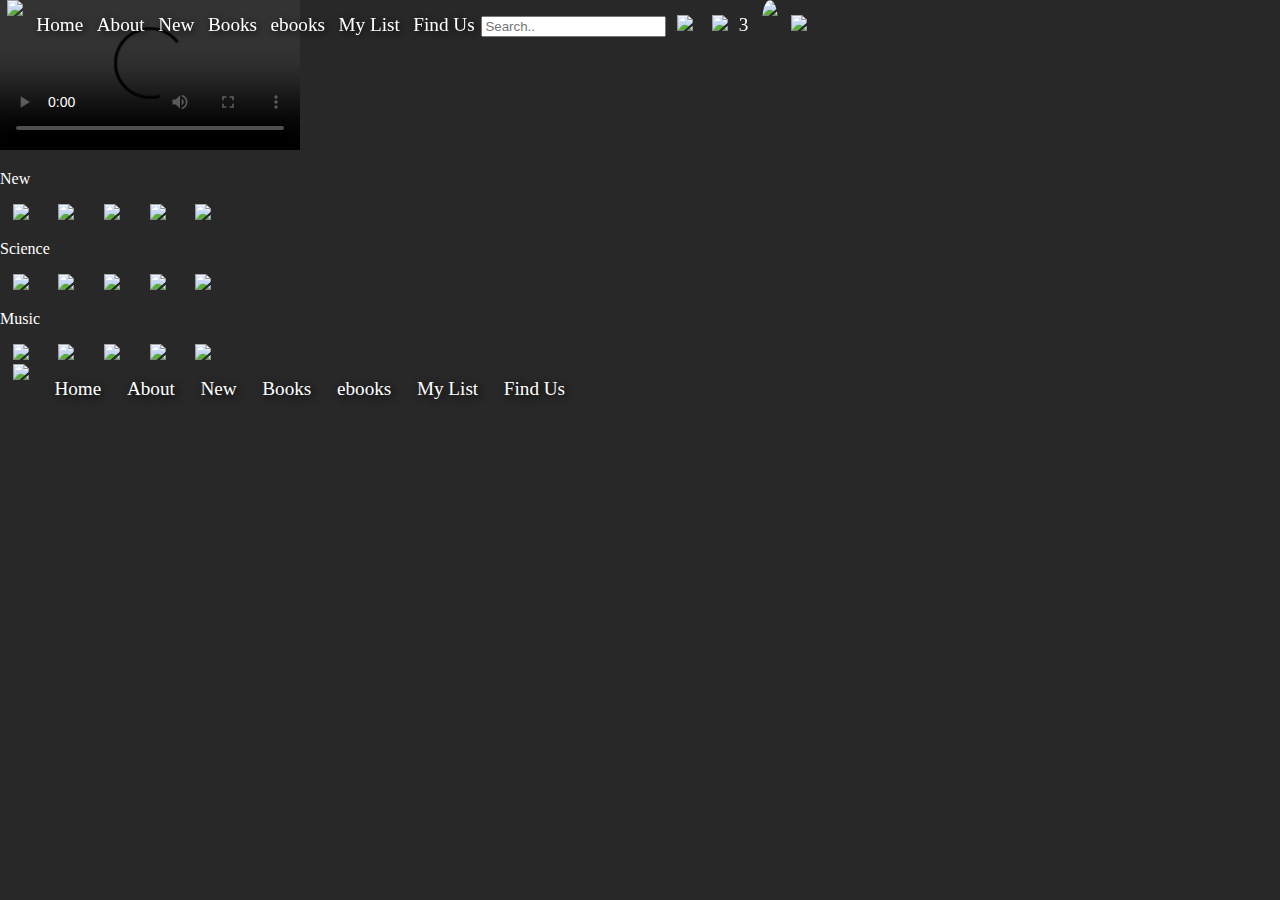
==== index.html @ 7fe33a32 "Added Read Me" ====
<!DOCTYPE html>
<html lang="en" dir="ltr">
  <head>
    <meta charset="utf-8">
    <!-- Adds logo shown to browser tab -->
    <link rel="shortcut icon" href="D:\Course\NICF - Frontend\Assignment 2\Assets\favicon.ico" />
    <!-- Changes the title to "Silent Library" on browser tab -->
    <link rel="stylesheet" href="Styles.css">
    <title>Silent Library</title>
  </head>
  <body class="main-body">
    <div class="main-header">
      <div class="pinning-header-container" style="top: 0px; position: relative; background: transparent;">
        <navbar class="main-header" role="navigation">
          <!-- Include Logo in NavBar -->
          <img class="header-tabs" src="D:\Course\NICF - Frontend\Assignment 2\Assets\SL_Logo.png" height = 50vh>
          <!-- Adds all the link tag -->
          <a class="header-tabs" href="#">Home</a>
          <a class="header-tabs" href="/about">About</a>
          <a class="header-tabs" href="/browse">New</a>
          <a class="header-tabs" href="/browse">Books</a>
          <a class="header-tabs" href="/browse">ebooks</a>
          <a class="header-tabs" href="/browse/my-list">My List</a>
          <a class="header-tabs" href="/browse/my-list">Find Us</a>
          <!-- Create search bar -->
          <searchbar class="search-container">
            <form action="/browse">
              <input type="text" name="search" placeholder="Search..">
              <button class ="search-button"><img src="D:\Course\NICF - Frontend\Assignment 2\Assets\search-interface-symbol.png" type="submit" height = 30vh></button>
            </form>
          </searchbar>
          <!-- notification alert -->
          <noti href="#" class="notification header-tabs">
            <button  class="notification-bell" type="button" ><img src="D:\Course\NICF - Frontend\Assignment 2\Assets\bell.png" height = 30vh></button>
            <span class="badge">3</span>
          </noti>
          <!-- Create Profile Display -->
          <img class="header-tabs profile-logo" src="D:\Course\NICF - Frontend\Assignment 2\Assets\Admin_Logo.png" height = 50vh>
          <!-- Create Dropdown list -->
          <div class="dropdown">
            <button class ="dropdown-button" type="button" ><img src="D:\Course\NICF - Frontend\Assignment 2\Assets\down-arrow.png" height = 20vh></button>
            <div class="dropdown-content">
              <p>Hello World!</p>
            </div>
          </div>
        </navbar>
      </div>
    </div>
    <events>
      <video height=20% controls autoplay>
        <source src="D:\Course\NICF - Frontend\Assignment 2\Assets\Let's Read Together.mp4" type="video/mp4">
        <!-- <source src="D:\Course\NICF - Frontend\Assignment 2\Assets\Geek the Library Event.mp4" type="video/mp4"> -->
      </video>
    </events>
    <book>
      <p>New</p>
      <div>
        <div>
          <img class="book-profile" src="D:\Course\NICF - Frontend\Assignment 2\Assets\books\College Physics.jpg" height = 200vh>
          <img class="book-profile" src="D:\Course\NICF - Frontend\Assignment 2\Assets\books\College Physics.jpg" height = 200vh>
          <img class="book-profile" src="D:\Course\NICF - Frontend\Assignment 2\Assets\books\College Physics.jpg" height = 200vh>
          <img class="book-profile" src="D:\Course\NICF - Frontend\Assignment 2\Assets\books\College Physics.jpg" height = 200vh>
          <img class="book-profile" src="D:\Course\NICF - Frontend\Assignment 2\Assets\books\College Physics.jpg" height = 200vh>
        </div>
      </div>
      <p>Science</p>
      <div>
        <div>
          <img class="book-profile" src="D:\Course\NICF - Frontend\Assignment 2\Assets\books\College Physics.jpg" height = 200vh>
          <img class="book-profile" src="D:\Course\NICF - Frontend\Assignment 2\Assets\books\College Physics.jpg" height = 200vh>
          <img class="book-profile" src="D:\Course\NICF - Frontend\Assignment 2\Assets\books\College Physics.jpg" height = 200vh>
          <img class="book-profile" src="D:\Course\NICF - Frontend\Assignment 2\Assets\books\College Physics.jpg" height = 200vh>
          <img class="book-profile" src="D:\Course\NICF - Frontend\Assignment 2\Assets\books\College Physics.jpg" height = 200vh>
        </div>
      </div>
      <p>Music</p>
      <div>
        <div>
          <img class="book-profile" src="D:\Course\NICF - Frontend\Assignment 2\Assets\books\College Physics.jpg" height = 200vh>
          <img class="book-profile" src="D:\Course\NICF - Frontend\Assignment 2\Assets\books\College Physics.jpg" height = 200vh>
          <img class="book-profile" src="D:\Course\NICF - Frontend\Assignment 2\Assets\books\College Physics.jpg" height = 200vh>
          <img class="book-profile" src="D:\Course\NICF - Frontend\Assignment 2\Assets\books\College Physics.jpg" height = 200vh>
          <img class="book-profile" src="D:\Course\NICF - Frontend\Assignment 2\Assets\books\College Physics.jpg" height = 200vh>
        </div>
      </div>
    </book>
    <footer>
      <navbar class="main-header" role="navigation">
        <!-- Include Logo in NavBar -->
        <img class="header-tabs" src="D:\Course\NICF - Frontend\Assignment 2\Assets\SL_Logo.png" height = 50vh>
        <a class="header-tabs" href="#">Home</a>
        <a class="header-tabs" href="/about">About</a>
        <a class="header-tabs" href="/browse">New</a>
        <a class="header-tabs" href="/browse">Books</a>
        <a class="header-tabs" href="/browse">ebooks</a>
        <a class="header-tabs" href="/browse/my-list">My List</a>
        <a class="header-tabs" href="/browse/my-list">Find Us</a>
    </footer>
  </body>
</html>
---- Styles.css ----
/* Main Body */
.main-body {
  color: #fff!important;
  background: rgba(40, 40, 40, 1)!important;
  margin: 0px;
}
#main {margin-left: 120px}
/* Remove margins from "page content" on small screens */
@media only screen and (max-width: 600px) {#main {margin-left: 0}}
.main-body-div {
  color: #fff!important;
  background: rgba(40, 40, 40, 1)!important;
  z-index: 1;

}
/* Header Nav bar */
.main-header {
    align-items: center;
    display: flex;
    font-size: 1.2rem;
    padding-right: 0 4%;
    position: relative;
    transition: background-color .4s;
    top: 0;
    z-index: 1;
}
.pinning-header-container {
  height: 0px;
  left: 0;
  position: relative;
  flex-direction: row;
  right: 0;
  top: 0;
  z-index: 1;
}
/* need fixing */
a{
  text-shadow: 2px 2px 8px #000000
}
/* Adjust the style for navigation text */
.header-tabs{
  text-decoration: none; /*removes the underline and default colour*/
  white-space: nowrap; /*Prevents the text from stacking*/
  color: white; /*changes the colour to white*/
  padding: 0 1%;
  z-index: 1;
}
/* For Search bar */
.search-container {
  white-space: nowrap; /*Prevents the element from stacking*/
}
input [type=text]{
  border: 1px solid grey;
  border-radius: 20px;
}
.search-button {
  background-color: transparent;
  border: 0px;
}
/* notification bell */
.notification-bell{
  background-color: transparent;
  border: 0px;
}
/* For Dropdown Menu */
.dropdown {
  /* position: relative; */
  display: inline-block;
  right: 0;
}
.dropdown-content {
  display: none;
  position: absolute;
  right: 0;
  background-color: #f9f9f9;
  min-width: 160px;
  box-shadow: 0px 8px 16px 0px rgba(0,0,0,0.2);
  padding: 12px 16px;
  z-index: 1;
}
.dropdown-button{
  background-color: transparent;
  border: 0px;
}
.dropdown:hover .dropdown-content {
  display: block;
}

/* Profile Logo */
.profile-logo{
  border-radius: 50%
}
/* book */
.book-profile {
  padding-left: 1%;
  padding-right: 1%;
}
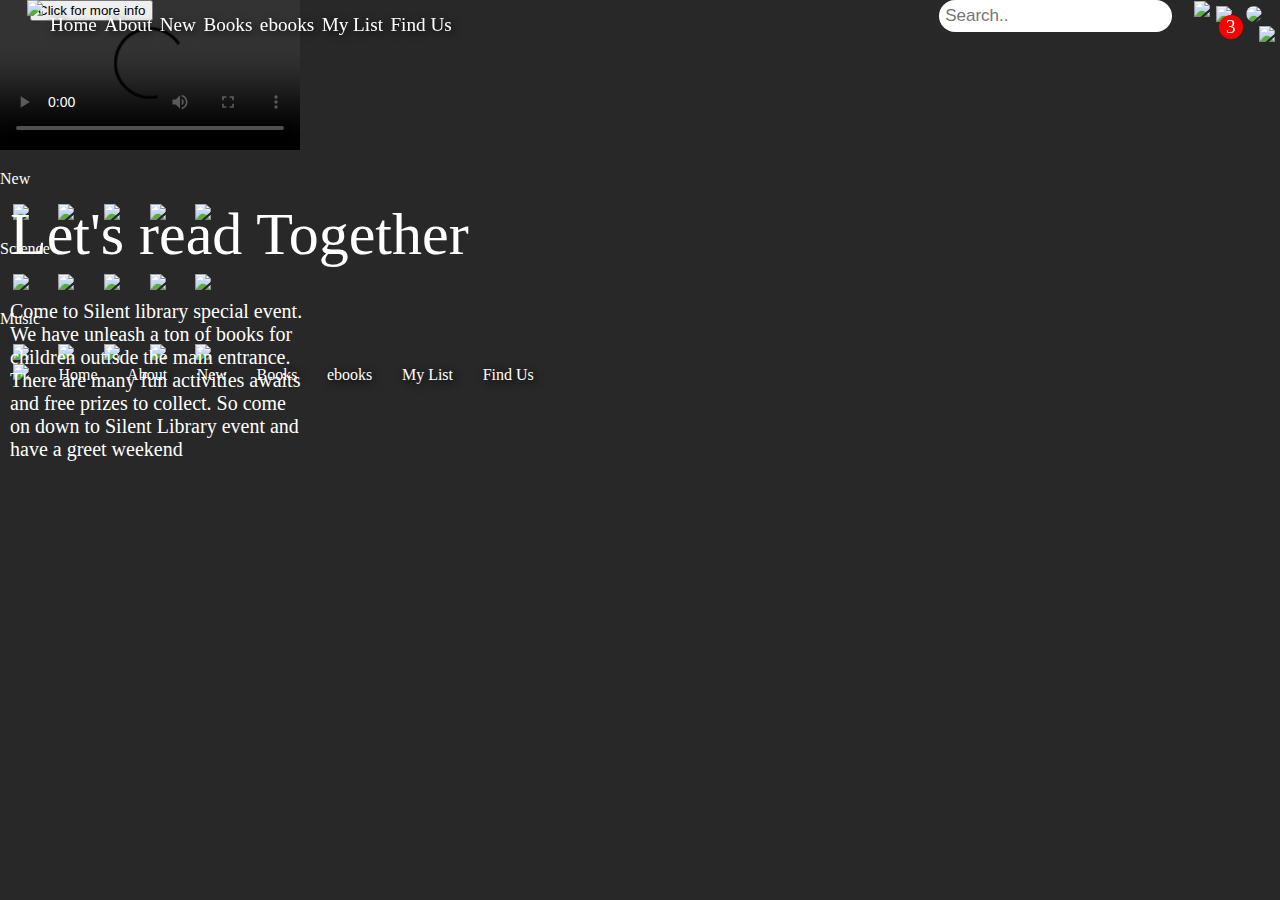
==== commit d0491305: "Fixed issues" ====
--- a/index.html
+++ b/index.html
@@ -8,50 +8,90 @@
     <link rel="stylesheet" href="Styles.css">
     <title>Silent Library</title>
   </head>
+
+<!-- ~~~~~~~~~~~~~~~~~~~~~~~~~~~~~~~~~~~~~~~~~~~~~~~~~~~~~~~~~~~~~~~~~~~~~~~~~~~~~~~~ -->
+
   <body class="main-body">
-    <div class="main-header">
-      <div class="pinning-header-container" style="top: 0px; position: relative; background: transparent;">
+
+    <!-- redundency div container -->
+    <div class="main-header"> <!-- Adjust the colour of fonts and general settings of divs in thsi class-->
+      <div class="pinning-header-container"> <!-- makes the nav bar overlay other divs-->
+
+<!-- ~~~~~~~~~~~~~~~~~~~~~~~~~~~~~~~~~~~~~~~~~~~~~~~~~~~~~~~~~~~~~~~~~~~~~~~~~~~~~~~~ -->
+
+        <!-- Navigation Bar: Where all the links will direct to relevant pages -->
         <navbar class="main-header" role="navigation">
-          <!-- Include Logo in NavBar -->
-          <img class="header-tabs" src="D:\Course\NICF - Frontend\Assignment 2\Assets\SL_Logo.png" height = 50vh>
-          <!-- Adds all the link tag -->
-          <a class="header-tabs" href="#">Home</a>
-          <a class="header-tabs" href="/about">About</a>
-          <a class="header-tabs" href="/browse">New</a>
-          <a class="header-tabs" href="/browse">Books</a>
-          <a class="header-tabs" href="/browse">ebooks</a>
-          <a class="header-tabs" href="/browse/my-list">My List</a>
-          <a class="header-tabs" href="/browse/my-list">Find Us</a>
-          <!-- Create search bar -->
-          <searchbar class="search-container">
-            <form action="/browse">
-              <input type="text" name="search" placeholder="Search..">
-              <button class ="search-button"><img src="D:\Course\NICF - Frontend\Assignment 2\Assets\search-interface-symbol.png" type="submit" height = 30vh></button>
-            </form>
-          </searchbar>
-          <!-- notification alert -->
-          <noti href="#" class="notification header-tabs">
-            <button  class="notification-bell" type="button" ><img src="D:\Course\NICF - Frontend\Assignment 2\Assets\bell.png" height = 30vh></button>
-            <span class="badge">3</span>
-          </noti>
-          <!-- Create Profile Display -->
-          <img class="header-tabs profile-logo" src="D:\Course\NICF - Frontend\Assignment 2\Assets\Admin_Logo.png" height = 50vh>
-          <!-- Create Dropdown list -->
-          <div class="dropdown">
-            <button class ="dropdown-button" type="button" ><img src="D:\Course\NICF - Frontend\Assignment 2\Assets\down-arrow.png" height = 20vh></button>
-            <div class="dropdown-content">
-              <p>Hello World!</p>
-            </div>
-          </div>
+
+          <!-- Seperates the profile on the right  -->
+          <leftbar class="main-header">
+            <!-- Include Logo in NavBar -->
+            <img class="header-tabs" src="D:\Course\NICF - Frontend\Assignment 2\Assets\SL_Logo.png" height = 50vh>
+            <!-- Adds all the link tag -->
+            <a class="header-tabs" href="#">Home</a>
+            <a class="header-tabs" href="/about">About</a>
+            <a class="header-tabs" href="/browse">New</a>
+            <a class="header-tabs" href="/browse">Books</a>
+            <a class="header-tabs" href="/browse">ebooks</a>
+            <a class="header-tabs" href="/browse/my-list">My List</a>
+            <a class="header-tabs" href="/browse/my-list">Find Us</a>
+          </leftbar>
+
+          <!-- Seperates from the Links on the left -->
+          <rightbar class="main-header">
+            <!-- Create search bar -->
+            <searchbar class="search-container">
+              <form action="/browse">
+                <input type="text" name="search" placeholder="Search..">
+                <button class ="search-button"><img src="D:\Course\NICF - Frontend\Assignment 2\Assets\search-interface-symbol.png" type="submit" height = 30vh></button>
+              </form>
+            </searchbar>
+            <!-- notification alert -->
+            <noti href="#" class="notification header-tabs">
+              <button  class="notification-bell" type="button" ><img src="D:\Course\NICF - Frontend\Assignment 2\Assets\bell.png" height = 30vh></button>
+              <span class="badge">3</span>
+            </noti>
+            <!-- Create Profile Display -->
+            <profi class="header-tabs profile-logo">
+              <img class="header-tabs profile-logo" src="D:\Course\NICF - Frontend\Assignment 2\Assets\Admin_Logo.png" height = 40vh>
+              <!-- Create Dropdown list -->
+              <div class="dropdown">
+                <button class ="dropdown-button" type="button" ><img src="D:\Course\NICF - Frontend\Assignment 2\Assets\down-arrow.png" height = 20vh></button>
+                <div class="dropdown-content">
+                  <b class="header-tabs" href="#">Sign up</b>
+                  <b class="header-tabs" href="#">Log In</b>
+                  <b class="header-tabs" href="#">Log Out</b>
+                  <b class="header-tabs" href="#">Profile</b>
+                  <b class="header-tabs" href="#">Enquire</b>
+                  <b class="header-tabs" href="#">Settings</b>
+                  <b class="header-tabs" href="#">Borrow List</b>
+                </div>
+              </div>
+            </profi>
+          </rightbar>
         </navbar>
       </div>
     </div>
+
+<!-- ~~~~~~~~~~~~~~~~~~~~~~~~~~~~~~~~~~~~~~~~~~~~~~~~~~~~~~~~~~~~~~~~~~~~~~~~~~~~~~~~ -->
+
+    <!-- Creates div for Events -->
     <events>
-      <video height=20% controls autoplay>
-        <source src="D:\Course\NICF - Frontend\Assignment 2\Assets\Let's Read Together.mp4" type="video/mp4">
+      <eventCarousell>
+        <Eventtag class="event-tag">Let's read Together</eventtag>
+        <eventdesc class="event-desc">Come to Silent library special event. We have unleash a
+        ton of books for children outisde the main entrance. There are many fun activities awaits and free prizes to collect.
+       So come on down to Silent Library event and have a greet weekend</eventdesc>
+        <video controls autoplay>
+        <source class="event-video" src="D:\Course\NICF - Frontend\Assignment 2\Assets\Let's Read Together.mp4" type="video/mp4" muted autoplay loop playsinline>
         <!-- <source src="D:\Course\NICF - Frontend\Assignment 2\Assets\Geek the Library Event.mp4" type="video/mp4"> -->
-      </video>
+        </video>
+        <button class ="video1-button">Click for more info</button>
+     </eventCarousell>
     </events>
+
+<!-- ~~~~~~~~~~~~~~~~~~~~~~~~~~~~~~~~~~~~~~~~~~~~~~~~~~~~~~~~~~~~~~~~~~~~~~~~~~~~~~~~ -->
+
+    <!-- Creates a div for book -->
     <book>
       <p>New</p>
       <div>
@@ -84,8 +124,12 @@
         </div>
       </div>
     </book>
+
+<!-- ~~~~~~~~~~~~~~~~~~~~~~~~~~~~~~~~~~~~~~~~~~~~~~~~~~~~~~~~~~~~~~~~~~~~~~~~~~~~~~~~ -->
+
+    <!-- Creates a div for footer -->
     <footer>
-      <navbar class="main-header" role="navigation">
+      <navbar class="main-footer" role="navigation">
         <!-- Include Logo in NavBar -->
         <img class="header-tabs" src="D:\Course\NICF - Frontend\Assignment 2\Assets\SL_Logo.png" height = 50vh>
         <a class="header-tabs" href="#">Home</a>
--- a/Styles.css
+++ b/Styles.css
@@ -13,18 +13,13 @@
   z-index: 1;
 
 }
+
 /* Header Nav bar */
-.main-header {
-    align-items: center;
-    display: flex;
-    font-size: 1.2rem;
-    padding-right: 0 4%;
-    position: relative;
-    transition: background-color .4s;
-    top: 0;
-    z-index: 1;
-}
 .pinning-header-container {
+  background-color: rgba(0,0,0,.5);
+  top: 0px;
+  position:relative;
+  /* background: transparent; */
   height: 0px;
   left: 0;
   position: relative;
@@ -33,6 +28,24 @@
   top: 0;
   z-index: 1;
 }
+.main-header {
+    align-items: center;
+    display: flex;
+    font-size: 1.2rem;
+    padding-right: 0 0;
+    position: fixed;
+    transition: background-color .4s;
+    top: 0;
+    z-index: 1;
+}
+leftbar{
+  margin-left: 1%;
+  left: 10px;
+}
+rightbar {
+  right: 10px;
+}
+
 /* need fixing */
 a{
   text-shadow: 2px 2px 8px #000000
@@ -45,51 +58,120 @@
   padding: 0 1%;
   z-index: 1;
 }
+
 /* For Search bar */
 .search-container {
   white-space: nowrap; /*Prevents the element from stacking*/
 }
-input [type=text]{
-  border: 1px solid grey;
+.main-header .search-container input[type=text]{
+  float: left;
+  padding: 6px;
+  border: none;
+  margin-top: 0px;
+  margin-right: 16px;
+  font-size: 17px;
   border-radius: 20px;
 }
-.search-button {
+.main-header .search-container .search-button {
   background-color: transparent;
   border: 0px;
 }
+
 /* notification bell */
+.notification {
+  background-color: transparent;
+  color: white;
+  text-decoration: none;
+  padding: 0 0;
+  position: relative;
+  display: inline-block;
+  border: none;
+}
+.notification:hover {
+  background: red;
+}
 .notification-bell{
   background-color: transparent;
   border: 0px;
 }
+.notification .badge {
+  position: absolute;
+  top: 10px;
+  right: -10px;
+  padding: 1px 7px;
+  margin-right: 5px;
+  border-radius: 50%;
+  background: red;
+  color: white;
+}
+
 /* For Dropdown Menu */
 .dropdown {
-  /* position: relative; */
+  position: right;
   display: inline-block;
   right: 0;
 }
 .dropdown-content {
   display: none;
+  flex-direction: column;
   position: absolute;
   right: 0;
-  background-color: #f9f9f9;
+  background-color: #282828;
   min-width: 160px;
   box-shadow: 0px 8px 16px 0px rgba(0,0,0,0.2);
   padding: 12px 16px;
   z-index: 1;
 }
 .dropdown-button{
-  background-color: transparent;
-  border: 0px;
+  position: absolute;
+  top: 25px;
+  right: -15px;
+  padding: 1px 5px;
+  margin-right: 5px;
+  border-radius: 50%;
+  background: transparent;
+  color: white;
+  border: none;
 }
 .dropdown:hover .dropdown-content {
   display: block;
 }
 
+/* profile bar */
+profi{
+  margin-left: 5px;
+}
 /* Profile Logo */
 .profile-logo{
   border-radius: 50%
+  }
+
+/* Event */
+.event-tag{
+  position:absolute;
+  padding-left: 10px;
+  top: 200px;
+  font-size: 60px;
 }
+.event-desc{
+  padding-left: 10px;
+  position:absolute;
+  top: 300px;
+  font-size: 20px;
+  max-width: 300px;
+}
+.event-video{
+  /* height: 20%; */
+  width: 100%;
+}
+.video1-button{
+  position: absolute;
+  text-align: center;
+  /* float: left; */
+  left: 30px;
+    /* bottom: 200px; */
+}
+
 /* book */
 .book-profile {
   padding-left: 1%;
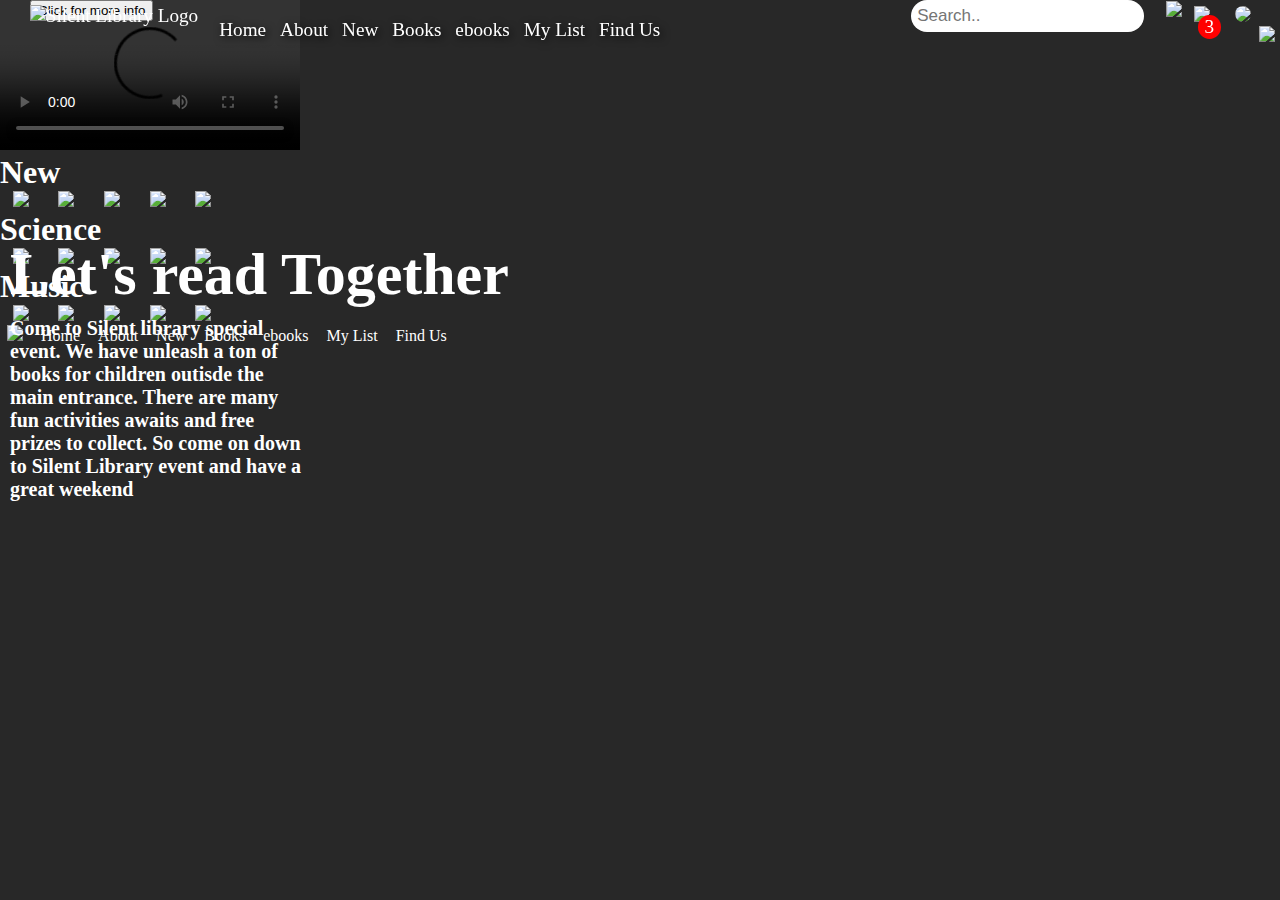
==== commit 044a0e79: "Improve navbar keyboard accesibility" ====
--- a/index.html
+++ b/index.html
@@ -25,15 +25,17 @@
           <!-- Seperates the profile on the right  -->
           <leftbar class="main-header">
             <!-- Include Logo in NavBar -->
-            <img class="header-tabs" src="D:\Course\NICF - Frontend\Assignment 2\Assets\SL_Logo.png" height = 50vh>
+            <img class="header-tabs" alt="Silent Library Logo" src="D:\Course\NICF - Frontend\Assignment 2\Assets\SL_Logo.png" height = 50vh>
             <!-- Adds all the link tag -->
-            <a class="header-tabs" href="#">Home</a>
-            <a class="header-tabs" href="/about">About</a>
-            <a class="header-tabs" href="/browse">New</a>
-            <a class="header-tabs" href="/browse">Books</a>
-            <a class="header-tabs" href="/browse">ebooks</a>
-            <a class="header-tabs" href="/browse/my-list">My List</a>
-            <a class="header-tabs" href="/browse/my-list">Find Us</a>
+            <ul class="header-tabs">
+              <li><a class="header-tabs header-text" href="#">Home</a></li>
+              <li><a class="header-tabs header-text" href="/about">About</a></li>
+              <li><a class="header-tabs header-text" href="/browse">New</a></li>
+              <li><a class="header-tabs header-text" href="/browse">Books</a></li>
+              <li><a class="header-tabs header-text" href="/browse">ebooks</a></li>
+              <li><a class="header-tabs header-text" href="/browse/my-list">My List</a></li>
+              <li><a class="header-tabs header-text" href="/browse/my-list">Find Us</a></li>
+            </ul>
           </leftbar>
 
           <!-- Seperates from the Links on the left -->
@@ -77,10 +79,10 @@
     <!-- Creates div for Events -->
     <events>
       <eventCarousell>
-        <Eventtag class="event-tag">Let's read Together</eventtag>
-        <eventdesc class="event-desc">Come to Silent library special event. We have unleash a
+        <h1 class="event-tag">Let's read Together</h1>
+        <h2 class="event-desc">Come to Silent library special event. We have unleash a
         ton of books for children outisde the main entrance. There are many fun activities awaits and free prizes to collect.
-       So come on down to Silent Library event and have a greet weekend</eventdesc>
+       So come on down to Silent Library event and have a great weekend</h2>
         <video controls autoplay>
         <source class="event-video" src="D:\Course\NICF - Frontend\Assignment 2\Assets\Let's Read Together.mp4" type="video/mp4" muted autoplay loop playsinline>
         <!-- <source src="D:\Course\NICF - Frontend\Assignment 2\Assets\Geek the Library Event.mp4" type="video/mp4"> -->
@@ -93,7 +95,7 @@
 
     <!-- Creates a div for book -->
     <book>
-      <p>New</p>
+      <h1 class="book-category">New</h1>
       <div>
         <div>
           <img class="book-profile" src="D:\Course\NICF - Frontend\Assignment 2\Assets\books\College Physics.jpg" height = 200vh>
@@ -103,7 +105,7 @@
           <img class="book-profile" src="D:\Course\NICF - Frontend\Assignment 2\Assets\books\College Physics.jpg" height = 200vh>
         </div>
       </div>
-      <p>Science</p>
+      <h1 class="book-category">Science</h1>
       <div>
         <div>
           <img class="book-profile" src="D:\Course\NICF - Frontend\Assignment 2\Assets\books\College Physics.jpg" height = 200vh>
@@ -113,7 +115,7 @@
           <img class="book-profile" src="D:\Course\NICF - Frontend\Assignment 2\Assets\books\College Physics.jpg" height = 200vh>
         </div>
       </div>
-      <p>Music</p>
+      <h1 class="book-category">Music</h1>
       <div>
         <div>
           <img class="book-profile" src="D:\Course\NICF - Frontend\Assignment 2\Assets\books\College Physics.jpg" height = 200vh>
--- a/Styles.css
+++ b/Styles.css
@@ -28,6 +28,11 @@
   top: 0;
   z-index: 1;
 }
+ul{
+  list-style-type: none;
+  display: flex;
+  justify-content: space-between;
+}
 .main-header {
     align-items: center;
     display: flex;
@@ -46,8 +51,8 @@
   right: 10px;
 }
 
-/* need fixing */
-a{
+/* Adds shadows for better clarity in different colour backgrounds */
+.header-text{
   text-shadow: 2px 2px 8px #000000
 }
 /* Adjust the style for navigation text */
@@ -55,7 +60,7 @@
   text-decoration: none; /*removes the underline and default colour*/
   white-space: nowrap; /*Prevents the text from stacking*/
   color: white; /*changes the colour to white*/
-  padding: 0 1%;
+  padding: 0 7px;
   z-index: 1;
 }
 
@@ -173,6 +178,10 @@
 }
 
 /* book */
+.book-category{
+  font-size: 2em;
+  margin: 0;
+}
 .book-profile {
   padding-left: 1%;
   padding-right: 1%;
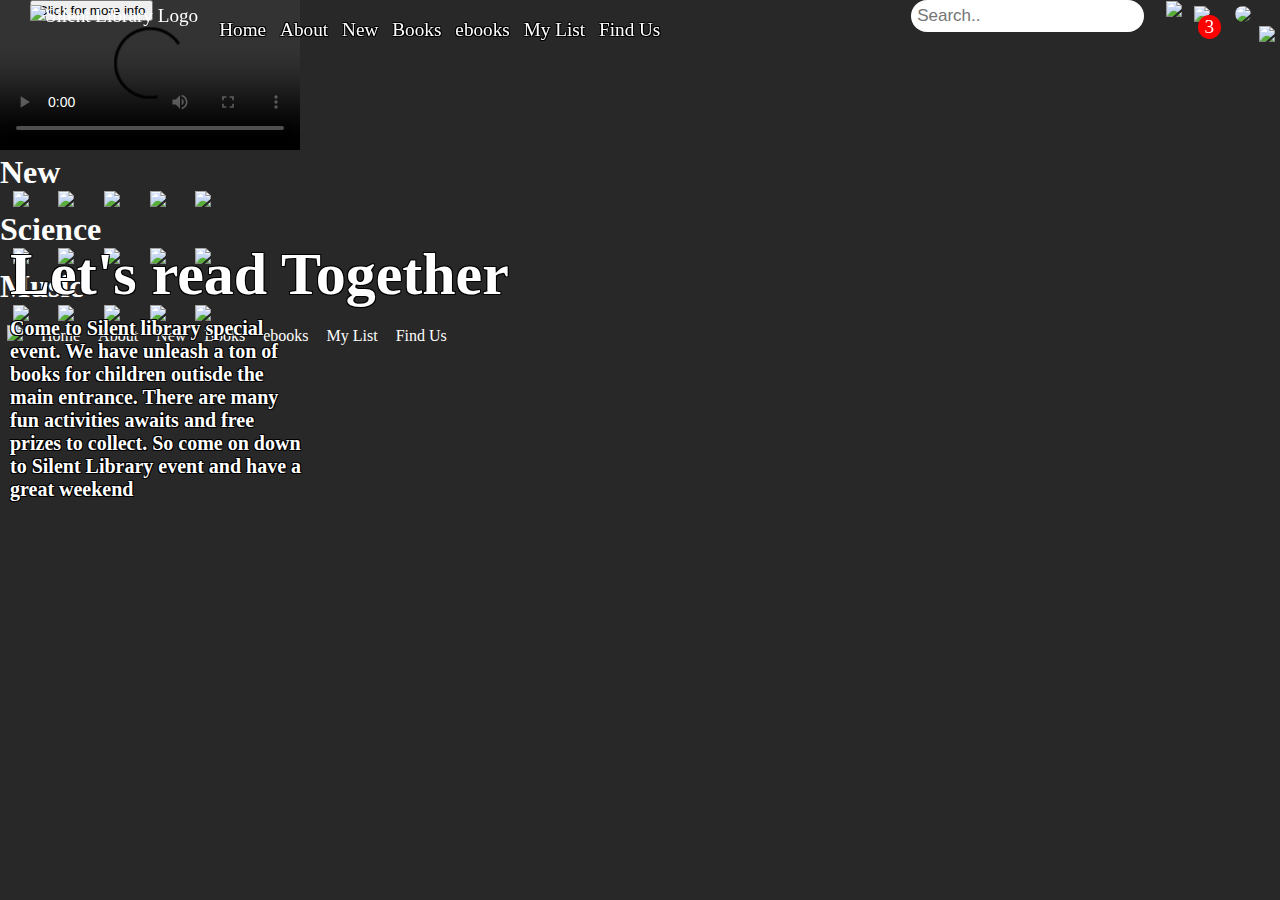
==== commit b0f4e408: "Improve Contrast and dropdown menu" ====
--- a/index.html
+++ b/index.html
@@ -58,15 +58,15 @@
               <!-- Create Dropdown list -->
               <div class="dropdown">
                 <button class ="dropdown-button" type="button" ><img src="D:\Course\NICF - Frontend\Assignment 2\Assets\down-arrow.png" height = 20vh></button>
-                <div class="dropdown-content">
-                  <b class="header-tabs" href="#">Sign up</b>
-                  <b class="header-tabs" href="#">Log In</b>
-                  <b class="header-tabs" href="#">Log Out</b>
-                  <b class="header-tabs" href="#">Profile</b>
-                  <b class="header-tabs" href="#">Enquire</b>
-                  <b class="header-tabs" href="#">Settings</b>
-                  <b class="header-tabs" href="#">Borrow List</b>
-                </div>
+                <ul class="dropdown-content">
+                  <li><a class="dropdown-tabs" href="#">Sign up</a></li>
+                  <li><a class="dropdown-tabs" href="#">Log In</a></li>
+                  <li><a class="dropdown-tabs" href="#">Log Out</a></li>
+                  <li><a class="dropdown-tabs" href="#">Profile</a></li>
+                  <li><a class="dropdown-tabs" href="#">Enquire</a></li>
+                  <li><a class="dropdown-tabs" href="#">Settings</a></li>
+                  <li><a class="dropdown-tabs" href="#">Borrow List</a></li>
+                </ul>
               </div>
             </profi>
           </rightbar>
@@ -79,8 +79,8 @@
     <!-- Creates div for Events -->
     <events>
       <eventCarousell>
-        <h1 class="event-tag">Let's read Together</h1>
-        <h2 class="event-desc">Come to Silent library special event. We have unleash a
+        <h1 class="event-tag header-text">Let's read Together</h1>
+        <h2 class="event-desc header-text">Come to Silent library special event. We have unleash a
         ton of books for children outisde the main entrance. There are many fun activities awaits and free prizes to collect.
        So come on down to Silent Library event and have a great weekend</h2>
         <video controls autoplay>
--- a/Styles.css
+++ b/Styles.css
@@ -51,9 +51,9 @@
   right: 10px;
 }
 
-/* Adds shadows for better clarity in different colour backgrounds */
+/* Adds shadows for better clarity in different colour backgrounds -> creates and all around shadow*/
 .header-text{
-  text-shadow: 2px 2px 8px #000000
+  text-shadow: 1px 1px 0 #000000,-1px -1px 0 #000000,-1px 1px 0 #000000, 1px -1px 0 #000000
 }
 /* Adjust the style for navigation text */
 .header-tabs{
@@ -141,6 +141,11 @@
 .dropdown:hover .dropdown-content {
   display: block;
 }
+.dropdown-tabs{
+  color: white;
+  text-decoration: none;
+  list-style: none;
+}
 
 /* profile bar */
 profi{
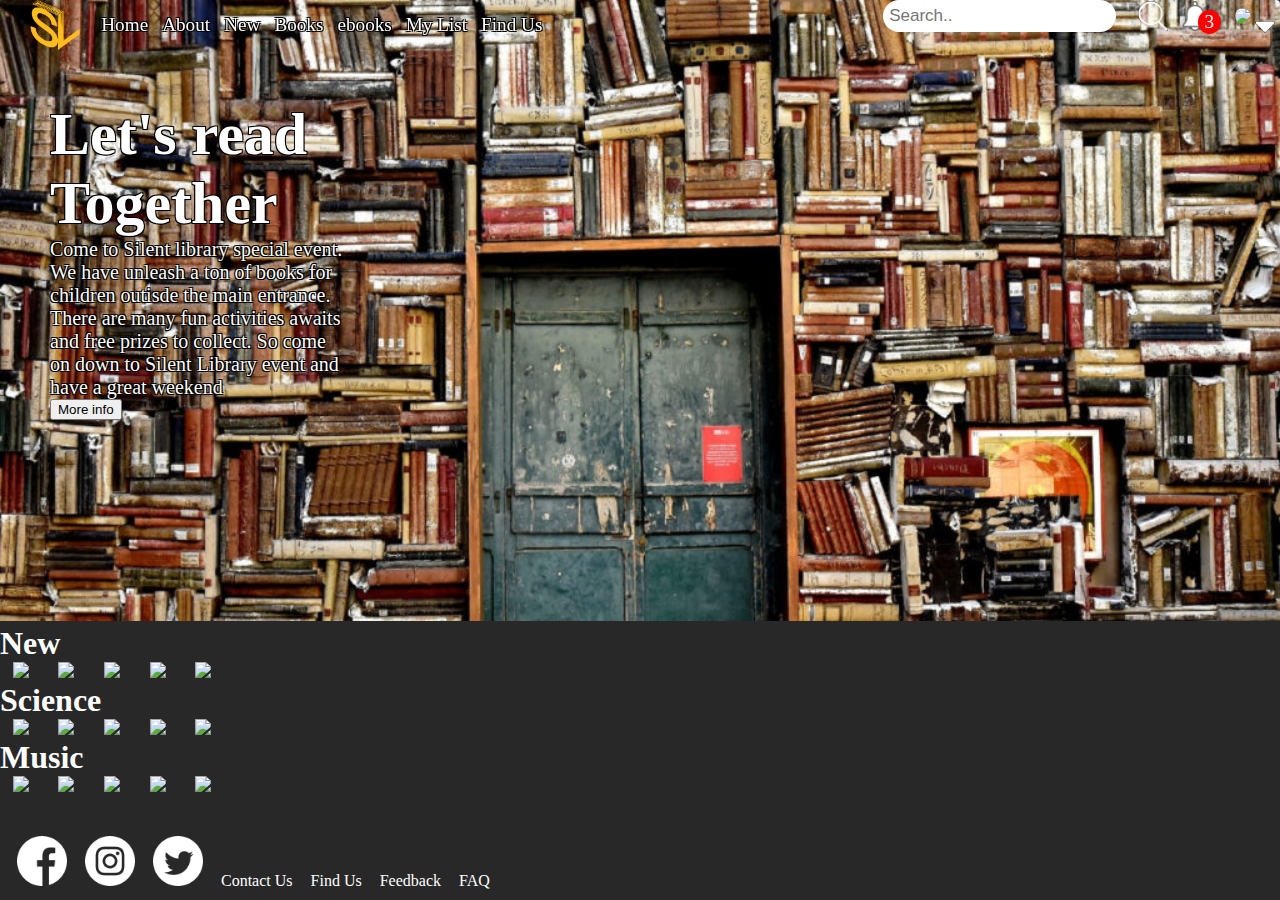
==== commit 9f007a48: "Fixed Carousell and relative links" ====
--- a/index.html
+++ b/index.html
@@ -1,9 +1,9 @@
 <!DOCTYPE html>
 <html lang="en" dir="ltr">
   <head>
-    <meta charset="utf-8">
+    <meta charset = "UTF-8">
     <!-- Adds logo shown to browser tab -->
-    <link rel="shortcut icon" href="D:\Course\NICF - Frontend\Assignment 2\Assets\favicon.ico" />
+    <link rel="shortcut icon" href="Assets/favicon.ico" />
     <!-- Changes the title to "Silent Library" on browser tab -->
     <link rel="stylesheet" href="Styles.css">
     <title>Silent Library</title>
@@ -13,51 +13,46 @@
 
   <body class="main-body">
 
-    <!-- redundency div container -->
-    <div class="main-header"> <!-- Adjust the colour of fonts and general settings of divs in thsi class-->
-      <div class="pinning-header-container"> <!-- makes the nav bar overlay other divs-->
-
 <!-- ~~~~~~~~~~~~~~~~~~~~~~~~~~~~~~~~~~~~~~~~~~~~~~~~~~~~~~~~~~~~~~~~~~~~~~~~~~~~~~~~ -->
 
-        <!-- Navigation Bar: Where all the links will direct to relevant pages -->
-        <navbar class="main-header" role="navigation">
+        <!-- Navigation Bar: Where all the links will direct to relevant pages & makes the nav bar overlay other divs-->
+        <nav class="main-header pinning-header-container" role="navigation">
 
           <!-- Seperates the profile on the right  -->
           <leftbar class="main-header">
             <!-- Include Logo in NavBar -->
-            <img class="header-tabs" alt="Silent Library Logo" src="D:\Course\NICF - Frontend\Assignment 2\Assets\SL_Logo.png" height = 50vh>
+            <img class="header-tabs" alt="Silent Library Logo" src="Assets/SL_Logo_3.png" height = 50vh>
             <!-- Adds all the link tag -->
             <ul class="header-tabs">
               <li><a class="header-tabs header-text" href="#">Home</a></li>
-              <li><a class="header-tabs header-text" href="/about">About</a></li>
-              <li><a class="header-tabs header-text" href="/browse">New</a></li>
-              <li><a class="header-tabs header-text" href="/browse">Books</a></li>
-              <li><a class="header-tabs header-text" href="/browse">ebooks</a></li>
-              <li><a class="header-tabs header-text" href="/browse/my-list">My List</a></li>
-              <li><a class="header-tabs header-text" href="/browse/my-list">Find Us</a></li>
+              <li><a class="header-tabs header-text" href="about.html">About</a></li>
+              <li><a class="header-tabs header-text" href="browse.html">New</a></li>
+              <li><a class="header-tabs header-text" href="browse.html">Books</a></li>
+              <li><a class="header-tabs header-text" href="browse.html">ebooks</a></li>
+              <li><a class="header-tabs header-text" href="browse.htmlt">My List</a></li>
+              <li><a class="header-tabs header-text" href="find us.html">Find Us</a></li>
             </ul>
           </leftbar>
 
-          <!-- Seperates from the Links on the left -->
           <rightbar class="main-header">
             <!-- Create search bar -->
             <searchbar class="search-container">
               <form action="/browse">
                 <input type="text" name="search" placeholder="Search..">
-                <button class ="search-button"><img src="D:\Course\NICF - Frontend\Assignment 2\Assets\search-interface-symbol.png" type="submit" height = 30vh></button>
+                <button class ="search-button"><img src="Assets/search-interface-symbol.png" type="submit" height = 30vh></button>
               </form>
             </searchbar>
             <!-- notification alert -->
             <noti href="#" class="notification header-tabs">
-              <button  class="notification-bell" type="button" ><img src="D:\Course\NICF - Frontend\Assignment 2\Assets\bell.png" height = 30vh></button>
+              <button  class="notification-bell" type="button" ><img src="Assets/bell.png" height = 30vh></button>
               <span class="badge">3</span>
             </noti>
             <!-- Create Profile Display -->
             <profi class="header-tabs profile-logo">
-              <img class="header-tabs profile-logo" src="D:\Course\NICF - Frontend\Assignment 2\Assets\Admin_Logo.png" height = 40vh>
+              <img class="header-tabs profile-logo" src="Assets/Admin_Logo.png" height = 40vh>
               <!-- Create Dropdown list -->
               <div class="dropdown">
-                <button class ="dropdown-button" type="button" ><img src="D:\Course\NICF - Frontend\Assignment 2\Assets\down-arrow.png" height = 20vh></button>
+                <button class ="dropdown-button" type="button" ><img src="Assets/down-arrow.png" height = 20vh></button>
                 <ul class="dropdown-content">
                   <li><a class="dropdown-tabs" href="#">Sign up</a></li>
                   <li><a class="dropdown-tabs" href="#">Log In</a></li>
@@ -65,82 +60,135 @@
                   <li><a class="dropdown-tabs" href="#">Profile</a></li>
                   <li><a class="dropdown-tabs" href="#">Enquire</a></li>
                   <li><a class="dropdown-tabs" href="#">Settings</a></li>
-                  <li><a class="dropdown-tabs" href="#">Borrow List</a></li>
+                  <li><a class="dropdown-tabs" href="#">Borrower List</a></li>
                 </ul>
               </div>
             </profi>
           </rightbar>
-        </navbar>
-      </div>
-    </div>
+        </nav>
 
 <!-- ~~~~~~~~~~~~~~~~~~~~~~~~~~~~~~~~~~~~~~~~~~~~~~~~~~~~~~~~~~~~~~~~~~~~~~~~~~~~~~~~ -->
 
     <!-- Creates div for Events -->
-    <events>
-      <eventCarousell>
-        <h1 class="event-tag header-text">Let's read Together</h1>
-        <h2 class="event-desc header-text">Come to Silent library special event. We have unleash a
-        ton of books for children outisde the main entrance. There are many fun activities awaits and free prizes to collect.
-       So come on down to Silent Library event and have a great weekend</h2>
-        <video controls autoplay>
-        <source class="event-video" src="D:\Course\NICF - Frontend\Assignment 2\Assets\Let's Read Together.mp4" type="video/mp4" muted autoplay loop playsinline>
-        <!-- <source src="D:\Course\NICF - Frontend\Assignment 2\Assets\Geek the Library Event.mp4" type="video/mp4"> -->
-        </video>
-        <button class ="video1-button">Click for more info</button>
-     </eventCarousell>
-    </events>
+    <div class="media-container">
+      <div class="media-scroller">
+
+        <!--   Group 1 -->
+        <div class="media-group" id="group-1">
+          <a class="previous" href="#group-2">
+            <svg>
+              <use href="#previous"></use>
+            </svg>
+          </a>
+          <article class="event-group">
+            <h1 class="event-title header-text">Let's read Together</h1>
+            <p class="event-desc header-text">Come to Silent library special event.
+            We have unleash a ton of books for children outisde the main entrance.
+            There are many fun activities awaits and free prizes to collect.
+            So come on down to Silent Library event and have a great weekend</p>
+            <button class ="video-button">More info</button>
+          </article>
+          <div class="media-element">
+            <img class="event-img" src="Assets/Lets read.jpg" alt="Lets read event photo">
+          </div>
+          <a class="next" href="#group-2" aria-label="next">
+            <svg>
+              <use href="#next"></use>
+            </svg>
+          </a>
+        </div>
+
+        <!-- Group 2   -->
+        <div class="media-group" id="group-2">
+          <a class="previous" href="#group-1">
+            <svg>
+              <use href="#previous"></use>
+            </svg>
+          </a>
+          <article class="event-group">
+            <h1 class="event-title header-text">Geek the library</h1>
+            <p class="event-desc header-text">It's time to geeek out at the most geekiest place of all time.
+              Your friendly neighbourhood library and our fellow geek friends</p>
+            <button class ="video-button">More info</button>
+          </article>
+          <div class="media-element">
+            <img class="event-img" src="Assets/Geek photo.jpg" alt="Geek photo Event">
+          </div>
+          <a class="next" href="#group-1" aria-label="next">
+            <svg>
+              <use href="#next"></use>
+            </svg>
+          </a>
+        </div>
+        <div class="navigation-indicators">
+          <div></div>
+          <div></div>
+          <div></div>
+          <div></div>
+        </div>
+      </div>
+    </div>
+    <svg>
+      <symbol id="next" viewBox="0 0 256 512">
+        <path fill="white"
+          d="M224.3 273l-136 136c-9.4 9.4-24.6 9.4-33.9 0l-22.6-22.6c-9.4-9.4-9.4-24.6 0-33.9l96.4-96.4-96.4-96.4c-9.4-9.4-9.4-24.6 0-33.9L54.3 103c9.4-9.4 24.6-9.4 33.9 0l136 136c9.5 9.4 9.5 24.6.1 34z" />
+      </symbol>
+
+      <symbol id="previous" viewBox="0 0 256 512">
+        <path fill="white"
+          d="M31.7 239l136-136c9.4-9.4 24.6-9.4 33.9 0l22.6 22.6c9.4 9.4 9.4 24.6 0 33.9L127.9 256l96.4 96.4c9.4 9.4 9.4 24.6 0 33.9L201.7 409c-9.4 9.4-24.6 9.4-33.9 0l-136-136c-9.5-9.4-9.5-24.6-.1-34z" />
+      </symbol>
+    </svg>
 
 <!-- ~~~~~~~~~~~~~~~~~~~~~~~~~~~~~~~~~~~~~~~~~~~~~~~~~~~~~~~~~~~~~~~~~~~~~~~~~~~~~~~~ -->
 
     <!-- Creates a div for book -->
-    <book>
+    <section class="book">
       <h1 class="book-category">New</h1>
       <div>
         <div>
-          <img class="book-profile" src="D:\Course\NICF - Frontend\Assignment 2\Assets\books\College Physics.jpg" height = 200vh>
-          <img class="book-profile" src="D:\Course\NICF - Frontend\Assignment 2\Assets\books\College Physics.jpg" height = 200vh>
-          <img class="book-profile" src="D:\Course\NICF - Frontend\Assignment 2\Assets\books\College Physics.jpg" height = 200vh>
-          <img class="book-profile" src="D:\Course\NICF - Frontend\Assignment 2\Assets\books\College Physics.jpg" height = 200vh>
-          <img class="book-profile" src="D:\Course\NICF - Frontend\Assignment 2\Assets\books\College Physics.jpg" height = 200vh>
+          <img class="book-profile" src="Assets/books/College Physics.jpg" height = 200vh>
+          <img class="book-profile" src="Assets/books/College Physics.jpg" height = 200vh>
+          <img class="book-profile" src="Assets/books/College Physics.jpg" height = 200vh>
+          <img class="book-profile" src="Assets/books/College Physics.jpg" height = 200vh>
+          <img class="book-profile" src="Assets/books/College Physics.jpg" height = 200vh>
         </div>
       </div>
       <h1 class="book-category">Science</h1>
       <div>
         <div>
-          <img class="book-profile" src="D:\Course\NICF - Frontend\Assignment 2\Assets\books\College Physics.jpg" height = 200vh>
-          <img class="book-profile" src="D:\Course\NICF - Frontend\Assignment 2\Assets\books\College Physics.jpg" height = 200vh>
-          <img class="book-profile" src="D:\Course\NICF - Frontend\Assignment 2\Assets\books\College Physics.jpg" height = 200vh>
-          <img class="book-profile" src="D:\Course\NICF - Frontend\Assignment 2\Assets\books\College Physics.jpg" height = 200vh>
-          <img class="book-profile" src="D:\Course\NICF - Frontend\Assignment 2\Assets\books\College Physics.jpg" height = 200vh>
+          <img class="book-profile" src="Assets/books/College Physics.jpg" height = 200vh>
+          <img class="book-profile" src="Assets/books/College Physics.jpg" height = 200vh>
+          <img class="book-profile" src="Assets/books/College Physics.jpg" height = 200vh>
+          <img class="book-profile" src="Assets/books/College Physics.jpg" height = 200vh>
+          <img class="book-profile" src="Assets/books/College Physics.jpg" height = 200vh>
         </div>
       </div>
       <h1 class="book-category">Music</h1>
       <div>
         <div>
-          <img class="book-profile" src="D:\Course\NICF - Frontend\Assignment 2\Assets\books\College Physics.jpg" height = 200vh>
-          <img class="book-profile" src="D:\Course\NICF - Frontend\Assignment 2\Assets\books\College Physics.jpg" height = 200vh>
-          <img class="book-profile" src="D:\Course\NICF - Frontend\Assignment 2\Assets\books\College Physics.jpg" height = 200vh>
-          <img class="book-profile" src="D:\Course\NICF - Frontend\Assignment 2\Assets\books\College Physics.jpg" height = 200vh>
-          <img class="book-profile" src="D:\Course\NICF - Frontend\Assignment 2\Assets\books\College Physics.jpg" height = 200vh>
+          <img class="book-profile" src="Assets/books/College Physics.jpg" height = 200vh>
+          <img class="book-profile" src="Assets/books/College Physics.jpg" height = 200vh>
+          <img class="book-profile" src="Assets/books/College Physics.jpg" height = 200vh>
+          <img class="book-profile" src="Assets/books/College Physics.jpg" height = 200vh>
+          <img class="book-profile" src="Assets/books/College Physics.jpg" height = 200vh>
         </div>
       </div>
-    </book>
+    </section>
 
 <!-- ~~~~~~~~~~~~~~~~~~~~~~~~~~~~~~~~~~~~~~~~~~~~~~~~~~~~~~~~~~~~~~~~~~~~~~~~~~~~~~~~ -->
 
     <!-- Creates a div for footer -->
-    <footer>
-      <navbar class="main-footer" role="navigation">
+    <footer class="main-footer" role="menubar">
         <!-- Include Logo in NavBar -->
-        <img class="header-tabs" src="D:\Course\NICF - Frontend\Assignment 2\Assets\SL_Logo.png" height = 50vh>
-        <a class="header-tabs" href="#">Home</a>
-        <a class="header-tabs" href="/about">About</a>
-        <a class="header-tabs" href="/browse">New</a>
-        <a class="header-tabs" href="/browse">Books</a>
-        <a class="header-tabs" href="/browse">ebooks</a>
-        <a class="header-tabs" href="/browse/my-list">My List</a>
-        <a class="header-tabs" href="/browse/my-list">Find Us</a>
+        <img class="footer-tabs" src="Assets/facebook.png" height = 50vh>
+        <img class="footer-tabs" src="Assets/instagram.png" height = 50vh>
+        <img class="footer-tabs" src="Assets/twitter.png" height = 50vh>
+        <a class="footer-tabs" href="about.html">Contact Us</a>
+        <a class="footer-tabs" href="browse.html">Find Us</a>
+        <a class="footer-tabs" href="browse.html">Feedback</a>
+        <a class="footer-tabs" href="browse.html">FAQ</a>
     </footer>
   </body>
+  <!-- <script src = "scriptfile.js"></script> -->
 </html>
--- a/Styles.css
+++ b/Styles.css
@@ -1,12 +1,28 @@
+* {
+  margin: 0;
+}
 /* Main Body */
 .main-body {
   color: #fff!important;
   background: rgba(40, 40, 40, 1)!important;
   margin: 0px;
 }
-#main {margin-left: 120px}
+body{
+  overflow-x: hidden;
+  min-height: 100vh;
+  display: flex;
+  flex-direction: column;
+}
+.media-container {
+  margin-left: 0px
+}
 /* Remove margins from "page content" on small screens */
-@media only screen and (max-width: 600px) {#main {margin-left: 0}}
+/* @media only screen and (max-width: 400px) {
+  .pinning-header-container{
+  flex-direction: column;
+  background-color: lightgreen;
+  }
+} */
 .main-body-div {
   color: #fff!important;
   background: rgba(40, 40, 40, 1)!important;
@@ -14,11 +30,12 @@
 
 }
 
+/* ~~~~~~~~~~~~~~~~~~~~~~~~~~~~~~~~~~~~~~~~~~~~~~~~~~~~~~~~~~~~~~~~~~~~~~~~~~~~~~~~ */
+
 /* Header Nav bar */
 .pinning-header-container {
   background-color: rgba(0,0,0,.5);
   top: 0px;
-  position:relative;
   /* background: transparent; */
   height: 0px;
   left: 0;
@@ -129,7 +146,7 @@
 }
 .dropdown-button{
   position: absolute;
-  top: 25px;
+  bottom: -5px;
   right: -15px;
   padding: 1px 5px;
   margin-right: 5px;
@@ -156,31 +173,153 @@
   border-radius: 50%
   }
 
+/* ~~~~~~~~~~~~~~~~~~~~~~~~~~~~~~~~~~~~~~~~~~~~~~~~~~~~~~~~~~~~~~~~~~~~~~~~~~~~~~~~ */
+
 /* Event */
-.event-tag{
-  position:absolute;
-  padding-left: 10px;
-  top: 200px;
+.event-group{
+
+  width: 300px;
+  margin-left: 50px;
+  margin-top: 100px;
+  z-index: 11;
+  position: absolute;
+}
+.event-title{
   font-size: 60px;
 }
 .event-desc{
-  padding-left: 10px;
-  position:absolute;
-  top: 300px;
   font-size: 20px;
-  max-width: 300px;
-}
-.event-video{
-  /* height: 20%; */
+}
+
+/* media scroller */
+
+.media-container {
+  position: relative;
+}
+
+.media-scroller,
+.media-group {
+  display: grid;
+  gap: 0.25rem;
+  grid-auto-flow: column;
+}
+
+.media-scroller {
+  overflow-x: hidden;
+  scroll-behavior: smooth;
+  grid-auto-columns: 100%;
+  /* padding: 0 3rem; */
+  scroll-padding-inline: 3rem;
+}
+
+.media-group {
+  grid-auto-columns: 1fr;
+}
+
+.media-element {
+  border-radius: 0.25rem;
+  overflow: hidden;
+}
+.media-element > img {
   width: 100%;
-}
-.video1-button{
-  position: absolute;
-  text-align: center;
-  /* float: left; */
-  left: 30px;
-    /* bottom: 200px; */
-}
+  object-fit: cover;
+}
+
+.next,
+.previous {
+  display: none;
+  align-items: center;
+  z-index: 10;
+  position: absolute;
+  width: 3rem;
+  padding: 1rem;
+  background: rgb(0 0 0 / 0);
+  opacity: 0;
+}
+
+.previous {
+  left: 0;
+  top: 100px;
+  bottom: 0;
+}
+
+.next {
+  right: 0;
+  top: 100px;
+  bottom: 0;
+}
+
+.media-group:first-child :where(.next, .previous) {
+  display: flex;
+}
+
+.media-scroller:hover :where(.next, .previous) {
+  opacity: 1;
+}
+
+:where(.next, .previous):hover {
+  background: rgb(0 0 0 / 0.3);
+}
+
+:where(.next, .previous) > svg {
+  transition: transform 75ms linear;
+  transform: scale(1);
+}
+:where(.next, .previous):hover > svg {
+  transform: scale(1.2);
+}
+
+.media-group:target :where(.next, .previous) {
+  display: flex;
+}
+
+.media-scroller:has(:target:not(:first-child))
+  .media-group:first-of-type
+  .next {
+  display: none;
+}
+
+svg{
+  height: 0px;
+}
+
+/* navigation indicators */
+.navigation-indicators {
+  opacity: 0;
+  position: absolute;
+  display: flex;
+  gap: 3px;
+  top: -1rem;
+  right: 2rem;
+}
+
+.navigation-indicators > * {
+  width: 1rem;
+  height: 2px;
+  background: white;
+  opacity: 0.5;
+}
+
+.media-scroller:has(.media-group:target)
+  .navigation-indicators
+  > *:nth-child(1) {
+  opacity: 0.5;
+}
+
+.navigation-indicators > *:nth-child(1),
+.media-group:nth-child(1):target ~ .navigation-indicators > *:nth-child(1) {
+  opacity: 1;
+}
+
+.media-group:nth-child(2):target ~ .navigation-indicators > *:nth-child(2) {
+  opacity: 1;
+}
+
+.media-scroller:hover .navigation-indicators {
+  opacity: 1;
+}
+
+/* ~~~~~~~~~~~~~~~~~~~~~~~~~~~~~~~~~~~~~~~~~~~~~~~~~~~~~~~~~~~~~~~~~~~~~~~~~~~~~~~~ */
 
 /* book */
 .book-category{
@@ -191,3 +330,21 @@
   padding-left: 1%;
   padding-right: 1%;
 }
+
+/* ~~~~~~~~~~~~~~~~~~~~~~~~~~~~~~~~~~~~~~~~~~~~~~~~~~~~~~~~~~~~~~~~~~~~~~~~~~~~~~~~ */
+
+/* footer */
+.main-footer{
+  padding: 10px 10px 10px 10px;
+  /* makes the footer stay below */
+  margin-top: auto;
+}
+.footer-tabs{
+  text-decoration: none; /*removes the underline and default colour*/
+  white-space: nowrap; /*Prevents the text from stacking*/
+  color: white; /*changes the colour to white*/
+  text-align: center;
+
+  padding: 0 7px;
+  z-index: -1;
+}
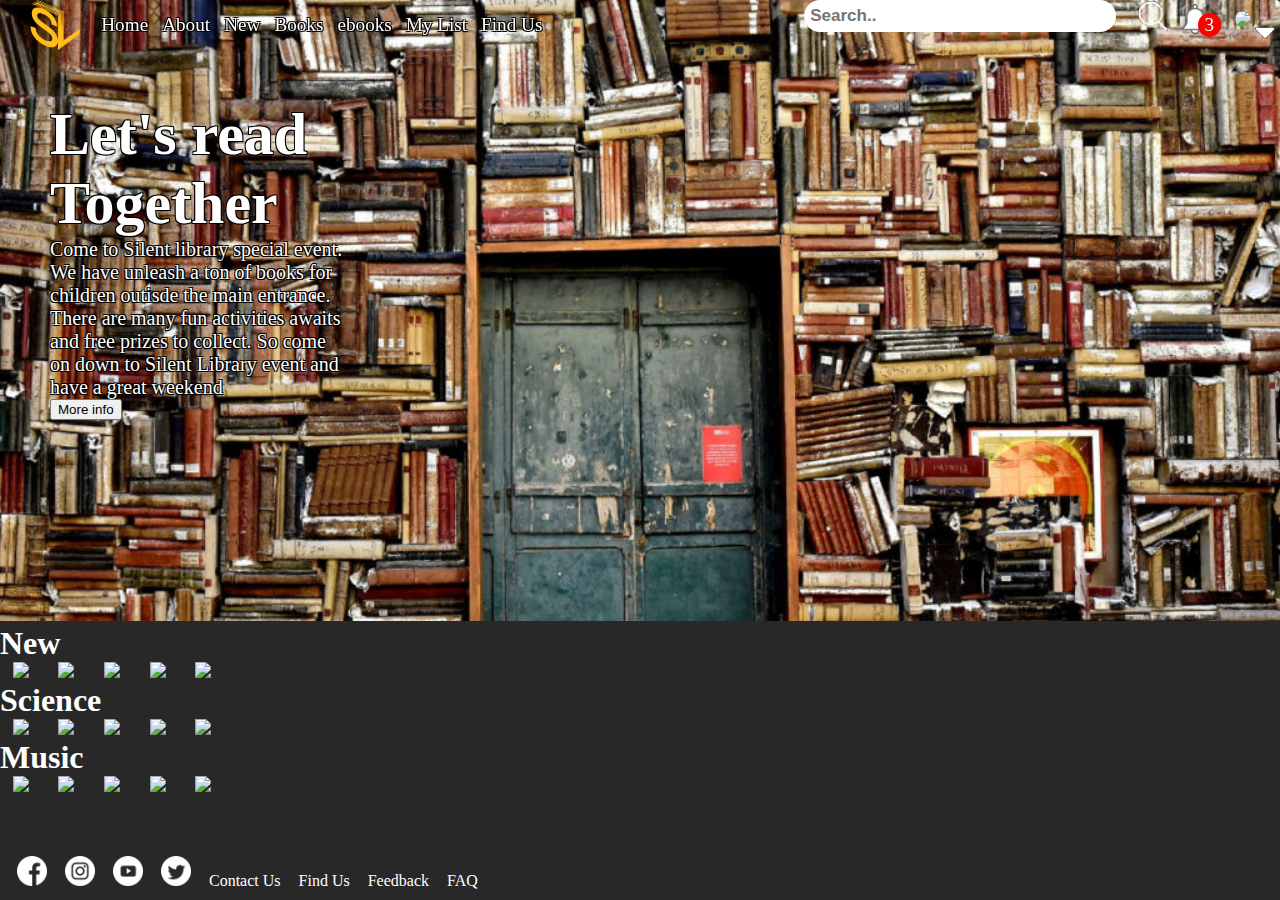
==== commit 47855ebe: "fixed links and add pages" ====
--- a/index.html
+++ b/index.html
@@ -29,7 +29,7 @@
               <li><a class="header-tabs header-text" href="browse.html">New</a></li>
               <li><a class="header-tabs header-text" href="browse.html">Books</a></li>
               <li><a class="header-tabs header-text" href="browse.html">ebooks</a></li>
-              <li><a class="header-tabs header-text" href="browse.htmlt">My List</a></li>
+              <li><a class="header-tabs header-text" href="browse.html">My List</a></li>
               <li><a class="header-tabs header-text" href="find us.html">Find Us</a></li>
             </ul>
           </leftbar>
@@ -38,7 +38,7 @@
             <!-- Create search bar -->
             <searchbar class="search-container">
               <form action="/browse">
-                <input type="text" name="search" placeholder="Search..">
+                <input type="text" name="search" placeholder="Search.." style="background: white;">
                 <button class ="search-button"><img src="Assets/search-interface-symbol.png" type="submit" height = 30vh></button>
               </form>
             </searchbar>
@@ -54,13 +54,13 @@
               <div class="dropdown">
                 <button class ="dropdown-button" type="button" ><img src="Assets/down-arrow.png" height = 20vh></button>
                 <ul class="dropdown-content">
-                  <li><a class="dropdown-tabs" href="#">Sign up</a></li>
-                  <li><a class="dropdown-tabs" href="#">Log In</a></li>
+                  <li><a class="dropdown-tabs" href="sign up.html">Sign up</a></li>
+                  <li><a class="dropdown-tabs" href="log in.html">Log In</a></li>
                   <li><a class="dropdown-tabs" href="#">Log Out</a></li>
-                  <li><a class="dropdown-tabs" href="#">Profile</a></li>
-                  <li><a class="dropdown-tabs" href="#">Enquire</a></li>
-                  <li><a class="dropdown-tabs" href="#">Settings</a></li>
-                  <li><a class="dropdown-tabs" href="#">Borrower List</a></li>
+                  <li><a class="dropdown-tabs" href="profile.html">Profile</a></li>
+                  <li><a class="dropdown-tabs" href="enquire.html">Enquire</a></li>
+                  <li><a class="dropdown-tabs" href="settings.html">Settings</a></li>
+                  <li><a class="dropdown-tabs" href="borrowers list.html">Borrower List</a></li>
                 </ul>
               </div>
             </profi>
@@ -86,6 +86,7 @@
             We have unleash a ton of books for children outisde the main entrance.
             There are many fun activities awaits and free prizes to collect.
             So come on down to Silent Library event and have a great weekend</p>
+            <a href="events.html">
             <button class ="video-button">More info</button>
           </article>
           <div class="media-element">
@@ -128,6 +129,8 @@
         </div>
       </div>
     </div>
+
+
     <svg>
       <symbol id="next" viewBox="0 0 256 512">
         <path fill="white"
@@ -181,13 +184,14 @@
     <!-- Creates a div for footer -->
     <footer class="main-footer" role="menubar">
         <!-- Include Logo in NavBar -->
-        <img class="footer-tabs" src="Assets/facebook.png" height = 50vh>
-        <img class="footer-tabs" src="Assets/instagram.png" height = 50vh>
-        <img class="footer-tabs" src="Assets/twitter.png" height = 50vh>
-        <a class="footer-tabs" href="about.html">Contact Us</a>
-        <a class="footer-tabs" href="browse.html">Find Us</a>
-        <a class="footer-tabs" href="browse.html">Feedback</a>
-        <a class="footer-tabs" href="browse.html">FAQ</a>
+        <img class="footer-tabs" src="Assets/facebook.png" height = 30vh>
+        <img class="footer-tabs" src="Assets/instagram.png" height = 30vh>
+        <img class="footer-tabs" src="Assets/youtube.png" height = 30vh>
+        <img class="footer-tabs" src="Assets/twitter.png" height = 30vh>
+        <a class="footer-tabs" href="enquire.html">Contact Us</a>
+        <a class="footer-tabs" href="find us.html">Find Us</a>
+        <a class="footer-tabs" href="enquire.html">Feedback</a>
+        <a class="footer-tabs" href="enquire.html">FAQ</a>
     </footer>
   </body>
   <!-- <script src = "scriptfile.js"></script> -->
--- a/Styles.css
+++ b/Styles.css
@@ -208,7 +208,6 @@
   overflow-x: hidden;
   scroll-behavior: smooth;
   grid-auto-columns: 100%;
-  /* padding: 0 3rem; */
   scroll-padding-inline: 3rem;
 }
 
@@ -321,6 +320,48 @@
 
 /* ~~~~~~~~~~~~~~~~~~~~~~~~~~~~~~~~~~~~~~~~~~~~~~~~~~~~~~~~~~~~~~~~~~~~~~~~~~~~~~~~ */
 
+/* Event page, About us page, browse page */
+.event-page, .about-main, .browse-page, .find-us-page, .sign-page, .enquire-page{
+  margin-top: 50px;
+}
+
+/* ~~~~~~~~~~~~~~~~~~~~~~~~~~~~~~~~~~~~~~~~~~~~~~~~~~~~~~~~~~~~~~~~~~~~~~~~~~~~~~~~ */
+
+/* About us */
+.about-grid{
+  display: grid;
+  grid-template-columns: repeat(2, 1fr);
+  gap: 10px;
+  grid-auto-rows: 100px;
+}
+
+/* ~~~~~~~~~~~~~~~~~~~~~~~~~~~~~~~~~~~~~~~~~~~~~~~~~~~~~~~~~~~~~~~~~~~~~~~~~~~~~~~~ */
+
+/* Browse */
+.browse-grid{
+  display: grid;
+  grid-template-columns: 150px 800px;
+  gap: 10px;
+}
+
+.side-bar{
+  display: flex;
+  flex-direction: column;
+  background-color: grey;
+}
+.side-bar-header{
+  font-size: 30px;
+}
+.side-bar-sub{
+  text-decoration: none;
+  color: white;
+  padding-left: 10px;
+  padding-top: 10px;
+  padding-bottom: 10px;
+}
+
+/* ~~~~~~~~~~~~~~~~~~~~~~~~~~~~~~~~~~~~~~~~~~~~~~~~~~~~~~~~~~~~~~~~~~~~~~~~~~~~~~~~ */
+
 /* book */
 .book-category{
   font-size: 2em;
@@ -329,6 +370,197 @@
 .book-profile {
   padding-left: 1%;
   padding-right: 1%;
+}
+
+/* ~~~~~~~~~~~~~~~~~~~~~~~~~~~~~~~~~~~~~~~~~~~~~~~~~~~~~~~~~~~~~~~~~~~~~~~~~~~~~~~~ */
+
+/* find us page */
+.find-us-group{
+  display: grid;
+  grid-template-columns: repeat(2, 1fr);
+  padding-top: 2em;
+  gap: 10px;
+}
+.find-us-box{
+position: absolute;
+top: 250px;
+height: o;
+z-index: 11;
+}
+
+
+/* ~~~~~~~~~~~~~~~~~~~~~~~~~~~~~~~~~~~~~~~~~~~~~~~~~~~~~~~~~~~~~~~~~~~~~~~~~~~~~~~~ */
+
+/* sign up page */
+.sign-grid{
+  display: grid;
+  grid-template-columns: repeat(2, 1fr);
+  gap: 10px;
+}
+.img-profile{
+  border-style: solid;
+  border-width: 1%;
+  border-color: white;
+  border-radius: 10%;
+}
+input[id=address] {
+  width: 100%;
+}
+.sign-check-grid{
+  display: grid;
+  grid-template-columns: repeat(9, 1fr);
+  width: 150vw;
+  grid-gap: 1vw;
+}
+
+/* ~~~~~~~~~~~~~~~~~~~~~~~~~~~~~~~~~~~~~~~~~~~~~~~~~~~~~~~~~~~~~~~~~~~~~~~~~~~~~~~~ */
+
+/* Enquire page */
+
+/* messeenger */
+.container{
+    display: flex;
+    flex-direction: column;
+    width: 400px;
+    margin: 0 auto;
+    background-color: var(--primary-color);
+    padding: 10px;
+    box-shadow: 0 5px 10px rgba(0, 0, 0, 0.4);
+    border-radius: 5px;
+}
+
+h4{
+    font-family: var(--main-font);
+    text-align: center;
+    padding: 10px;
+    color: var(--text-color);
+
+}
+
+h5[class=enquire-box]{
+    font-family: 'Padauk', sans-serif;
+    border: solid;
+    border-radius: 10%;
+    border-color: grey;
+    border-width: medium;
+    padding:10em 10em 10em 10em;
+    margin-bottom: 10px;
+    text-align: center;
+    font-size: 17px;
+    opacity: 0.5;
+    color: var(--text-color);
+
+}
+
+input{
+    width: 300px;
+    padding: 10px;
+    margin-bottom: 10px;
+    border-radius: 4px;
+    border-style: none;
+    background-color: var(--secondary-color);
+    font-size: 10px;
+    font-weight: 600;
+    color: var(--text-color);
+}
+
+.messages{
+    font-family: var(--main-font);
+    color: var(--text-color);
+}
+
+/* display: inline-block will help us to avoid the text from  */
+.message-item span{
+    display: inline-block;
+    padding:10px;
+    background-color: var(--secondary-color);
+    border-radius: 10px;
+}
+
+.submit{
+    padding: 8px;
+    border-radius: 5px;
+    font-family: var(--main-font);
+    font-size: 15px;
+    color: white;
+    background-color: #3636C9;
+    border-style: none;
+}
+
+.theme-switch-wrapper {
+    display: flex;
+    align-items: center;
+
+  }
+
+  .theme-switch {
+    display: inline-block;
+    height: 34px;
+    position: relative;
+    width: 60px;
+  }
+
+  .theme-switch input {
+    display:none;
+  }
+
+  .slider {
+    background-color: #c7c786;
+    bottom: 0;
+    cursor: pointer;
+    left: 0;
+    position: absolute;
+    right: 0;
+    top: 0;
+    transition: .4s;
+  }
+
+  .slider:before {
+    background-color: #fff;
+    bottom: 4px;
+    content: "";
+    height: 26px;
+    left: 4px;
+    position: absolute;
+    transition: .4s;
+    width: 26px;
+  }
+
+  input:checked + .slider {
+    background-color: #3636C9;
+  }
+
+  input:checked + .slider:before {
+    transform: translateX(26px);
+  }
+
+  .slider.round {
+    border-radius: 34px;
+  }
+
+  .slider.round:before {
+    border-radius: 50%;
+  }
+
+/* FAQ */
+
+.enquire-grid{
+  display: grid;
+  grid-template-columns: repeat(2, 1fr);
+  gap: 10px;
+  /* grid-auto-rows: 100px; */
+}
+
+/* ~~~~~~~~~~~~~~~~~~~~~~~~~~~~~~~~~~~~~~~~~~~~~~~~~~~~~~~~~~~~~~~~~~~~~~~~~~~~~~~~ */
+
+/* borrowers list */
+.borrower-row{
+  display: flex;
+  flex-direction: row;
+  padding: 1em 1em 1em 1em;
+}
+.borrower-list{
+  padding: 1em 1em 1em 1em;
 }
 
 /* ~~~~~~~~~~~~~~~~~~~~~~~~~~~~~~~~~~~~~~~~~~~~~~~~~~~~~~~~~~~~~~~~~~~~~~~~~~~~~~~~ */
